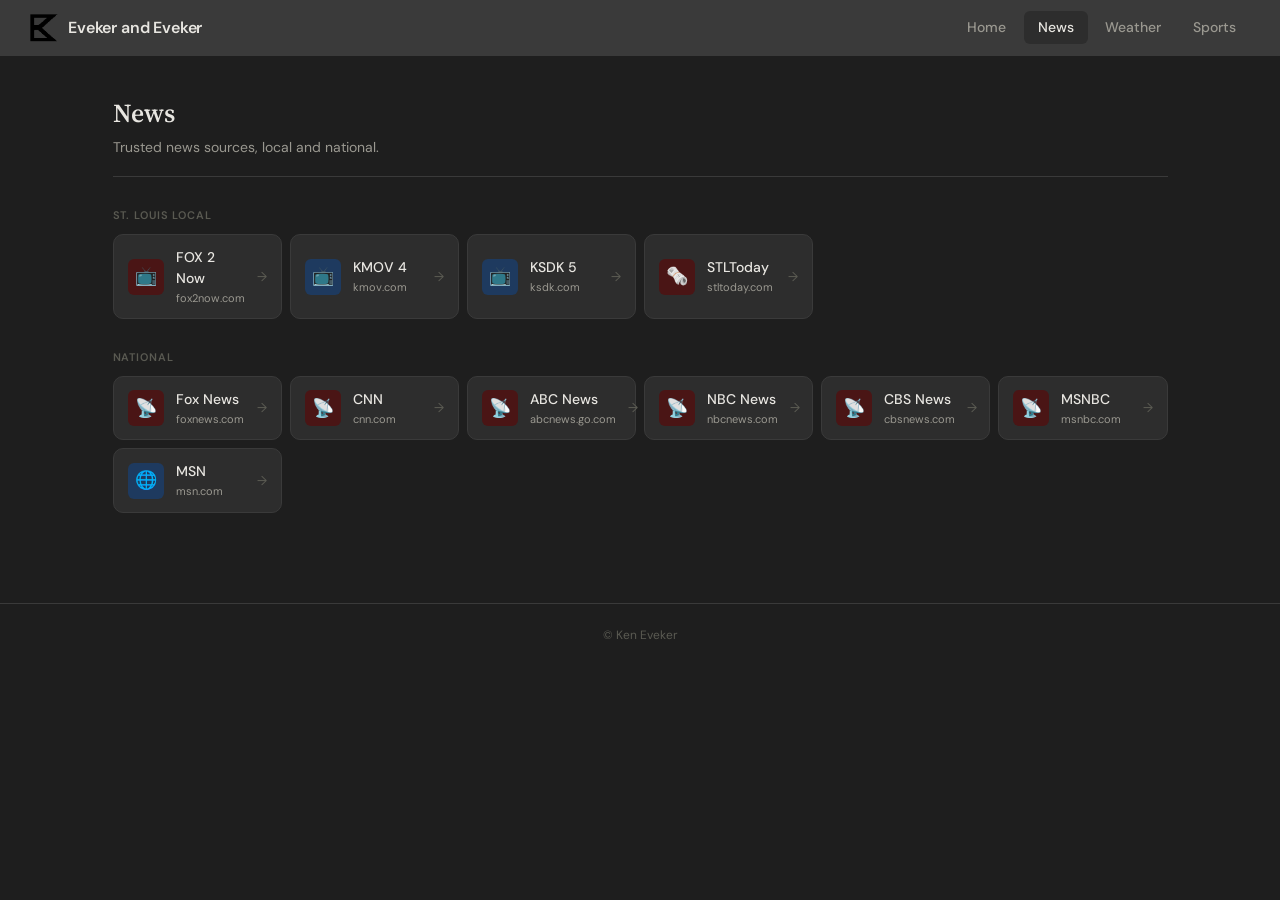
==== news.html @ 092272ca "Add files via upload" ====
<!DOCTYPE html>
<html lang="en">
<head>
  <meta charset="UTF-8">
  <meta name="viewport" content="width=device-width, initial-scale=1.0">
  <title>News – Eveker and Eveker</title>
  <link rel="icon" href="favicon.ico" type="image/x-icon">
  <link rel="preconnect" href="https://fonts.googleapis.com">
  <link href="https://fonts.googleapis.com/css2?family=Source+Serif+4:wght@400;600&family=DM+Sans:wght@400;500;600&display=swap" rel="stylesheet">
  <link rel="stylesheet" href="style.css">
</head>
<body>

<nav>
  <a class="nav-brand" href="index.html">
    <img src="eveker-2.gif" alt="Eveker and Eveker logo">
    Eveker and Eveker
  </a>
  <div class="nav-links">
    <a href="index.html">Home</a>
    <a href="news.html" class="active">News</a>
    <a href="weather.html">Weather</a>
    <a href="sports.html">Sports</a>
  </div>
</nav>

<div class="page">
  <div class="page-header">
    <h1>News</h1>
    <p>Trusted news sources, local and national.</p>
  </div>

  <!-- ST. LOUIS LOCAL -->
  <div class="section-group">
    <p class="section-label">St. Louis Local</p>
    <div class="grid">
      <a class="card" href="https://www.fox2now.com/" target="_blank" rel="noopener">
        <div class="card-icon icon-red">📺</div>
        <div>
          <p class="card-label">FOX 2 Now</p>
          <p class="card-domain">fox2now.com</p>
        </div>
        <span class="card-arrow">→</span>
      </a>
      <a class="card" href="https://www.kmov.com/" target="_blank" rel="noopener">
        <div class="card-icon icon-blue">📺</div>
        <div>
          <p class="card-label">KMOV 4</p>
          <p class="card-domain">kmov.com</p>
        </div>
        <span class="card-arrow">→</span>
      </a>
      <a class="card" href="https://www.ksdk.com/" target="_blank" rel="noopener">
        <div class="card-icon icon-blue">📺</div>
        <div>
          <p class="card-label">KSDK 5</p>
          <p class="card-domain">ksdk.com</p>
        </div>
        <span class="card-arrow">→</span>
      </a>
      <a class="card" href="https://www.stltoday.com/" target="_blank" rel="noopener">
        <div class="card-icon icon-red">🗞️</div>
        <div>
          <p class="card-label">STLToday</p>
          <p class="card-domain">stltoday.com</p>
        </div>
        <span class="card-arrow">→</span>
      </a>
    </div>
  </div>

  <!-- NATIONAL -->
  <div class="section-group">
    <p class="section-label">National</p>
    <div class="grid">
      <a class="card" href="https://www.foxnews.com/" target="_blank" rel="noopener">
        <div class="card-icon icon-red">📡</div>
        <div>
          <p class="card-label">Fox News</p>
          <p class="card-domain">foxnews.com</p>
        </div>
        <span class="card-arrow">→</span>
      </a>
      <a class="card" href="https://www.cnn.com/" target="_blank" rel="noopener">
        <div class="card-icon icon-red">📡</div>
        <div>
          <p class="card-label">CNN</p>
          <p class="card-domain">cnn.com</p>
        </div>
        <span class="card-arrow">→</span>
      </a>
      <a class="card" href="https://abcnews.go.com/" target="_blank" rel="noopener">
        <div class="card-icon icon-red">📡</div>
        <div>
          <p class="card-label">ABC News</p>
          <p class="card-domain">abcnews.go.com</p>
        </div>
        <span class="card-arrow">→</span>
      </a>
      <a class="card" href="https://www.nbcnews.com/" target="_blank" rel="noopener">
        <div class="card-icon icon-red">📡</div>
        <div>
          <p class="card-label">NBC News</p>
          <p class="card-domain">nbcnews.com</p>
        </div>
        <span class="card-arrow">→</span>
      </a>
      <a class="card" href="https://www.cbsnews.com/" target="_blank" rel="noopener">
        <div class="card-icon icon-red">📡</div>
        <div>
          <p class="card-label">CBS News</p>
          <p class="card-domain">cbsnews.com</p>
        </div>
        <span class="card-arrow">→</span>
      </a>
      <a class="card" href="https://www.msnbc.com/" target="_blank" rel="noopener">
        <div class="card-icon icon-red">📡</div>
        <div>
          <p class="card-label">MSNBC</p>
          <p class="card-domain">msnbc.com</p>
        </div>
        <span class="card-arrow">→</span>
      </a>
      <a class="card" href="https://www.msn.com/" target="_blank" rel="noopener">
        <div class="card-icon icon-blue">🌐</div>
        <div>
          <p class="card-label">MSN</p>
          <p class="card-domain">msn.com</p>
        </div>
        <span class="card-arrow">→</span>
      </a>
    </div>
  </div>

</div>

<footer>© Ken Eveker</footer>

</body>
</html>
---- style.css ----
/* =====================
   Eveker and Eveker
   Global Styles
   ===================== */

*, *::before, *::after { box-sizing: border-box; margin: 0; padding: 0; }

:root {
  --bg-page:       #1e1e1e;
  --bg-nav:        #3a3a3a;
  --bg-card:       #2d2d2d;
  --bg-card-hover: #363636;
  --bg-section:    #252525;
  --border:        #3a3a3a;
  --text-primary:  #e8e6e1;
  --text-secondary:#9a9890;
  --text-dim:      #5a5a52;
  --accent-blue:   #3b82f6;
  --accent-red:    #ef4444;
  --accent-green:  #22c55e;
  --radius-sm:     6px;
  --radius-md:     10px;
  --radius-lg:     14px;
}

html, body {
  min-height: 100vh;
  background: var(--bg-page);
  color: var(--text-primary);
  font-family: 'DM Sans', sans-serif;
  font-size: 15px;
  line-height: 1.5;
}

a { color: inherit; text-decoration: none; }

/* ---- NAV ---- */
nav {
  position: sticky;
  top: 0;
  z-index: 100;
  background: var(--bg-nav);
  border-bottom: 1px solid var(--border);
  display: flex;
  align-items: center;
  gap: 2rem;
  padding: 0 2rem;
  height: 56px;
}

.nav-brand {
  display: flex;
  align-items: center;
  gap: 10px;
  font-size: 16px;
  font-weight: 600;
  letter-spacing: -0.01em;
  color: var(--text-primary);
  white-space: nowrap;
}

.nav-brand img {
  width: 28px;
  height: 28px;
  object-fit: contain;
  flex-shrink: 0;
}

.nav-links {
  display: flex;
  gap: 0.25rem;
  margin-left: auto;
}

.nav-links a {
  padding: 6px 14px;
  border-radius: var(--radius-sm);
  font-size: 14px;
  font-weight: 500;
  color: var(--text-secondary);
  transition: background 0.15s, color 0.15s;
}

.nav-links a:hover {
  background: var(--bg-card);
  color: var(--text-primary);
}

.nav-links a.active {
  background: var(--bg-card);
  color: var(--text-primary);
}

/* ---- PAGE WRAPPER ---- */
.page {
  max-width: 1100px;
  margin: 0 auto;
  padding: 2.5rem 1.5rem 4rem;
}

/* ---- PAGE HEADER ---- */
.page-header {
  margin-bottom: 2rem;
  padding-bottom: 1.25rem;
  border-bottom: 1px solid var(--border);
}

.page-header h1 {
  font-family: 'Source Serif 4', serif;
  font-size: 26px;
  font-weight: 600;
  color: var(--text-primary);
  margin-bottom: 4px;
}

.page-header p {
  font-size: 14px;
  color: var(--text-secondary);
}

/* ---- SECTION LABEL ---- */
.section-label {
  font-size: 11px;
  font-weight: 600;
  letter-spacing: 0.08em;
  text-transform: uppercase;
  color: var(--text-dim);
  margin: 0 0 10px;
}

.section-group {
  margin-bottom: 2rem;
}

/* ---- CARD GRID ---- */
.grid {
  display: grid;
  grid-template-columns: repeat(auto-fill, minmax(160px, 1fr));
  gap: 8px;
}

/* ---- LINK CARD ---- */
.card {
  display: flex;
  align-items: center;
  gap: 12px;
  padding: 12px 14px;
  background: var(--bg-card);
  border: 1px solid var(--border);
  border-radius: var(--radius-md);
  cursor: pointer;
  transition: background 0.15s, border-color 0.15s;
}

.card:hover {
  background: var(--bg-card-hover);
  border-color: #4a4a4a;
}

.card-icon {
  width: 36px;
  height: 36px;
  border-radius: var(--radius-sm);
  display: flex;
  align-items: center;
  justify-content: center;
  flex-shrink: 0;
  font-size: 18px;
}

.card-label {
  font-size: 14px;
  font-weight: 500;
  color: var(--text-primary);
}

.card-domain {
  font-size: 11px;
  color: var(--text-secondary);
  margin-top: 1px;
}

.card-arrow {
  margin-left: auto;
  color: var(--text-dim);
  font-size: 13px;
  flex-shrink: 0;
}

/* ---- HOME SECTION CARDS ---- */
.home-grid {
  display: grid;
  grid-template-columns: repeat(auto-fill, minmax(220px, 1fr));
  gap: 16px;
  margin-top: 2rem;
}

.home-card {
  display: flex;
  flex-direction: column;
  gap: 10px;
  padding: 1.5rem;
  background: var(--bg-section);
  border: 1px solid var(--border);
  border-radius: var(--radius-lg);
  transition: background 0.15s, border-color 0.15s;
}

.home-card:hover {
  background: var(--bg-card-hover);
  border-color: #4a4a4a;
}

.home-card-icon {
  font-size: 28px;
}

.home-card-title {
  font-family: 'Source Serif 4', serif;
  font-size: 18px;
  font-weight: 600;
  color: var(--text-primary);
}

.home-card-desc {
  font-size: 13px;
  color: var(--text-secondary);
  line-height: 1.5;
}

.home-card-arrow {
  margin-top: auto;
  font-size: 13px;
  color: var(--text-dim);
}

/* ---- FOOTER ---- */
footer {
  text-align: center;
  padding: 1.5rem;
  font-size: 12px;
  color: var(--text-dim);
  border-top: 1px solid var(--border);
}

/* ---- ICON COLOR HELPERS ---- */
.icon-blue   { background: #1e3a5f; color: #93c5fd; }
.icon-red    { background: #4a1515; color: #fca5a5; }
.icon-green  { background: #14401e; color: #86efac; }
.icon-yellow { background: #3d3000; color: #fde68a; }
.icon-purple { background: #2d1f4a; color: #c4b5fd; }
.icon-teal   { background: #0f3535; color: #5eead4; }
.icon-orange { background: #3d1f00; color: #fdba74; }
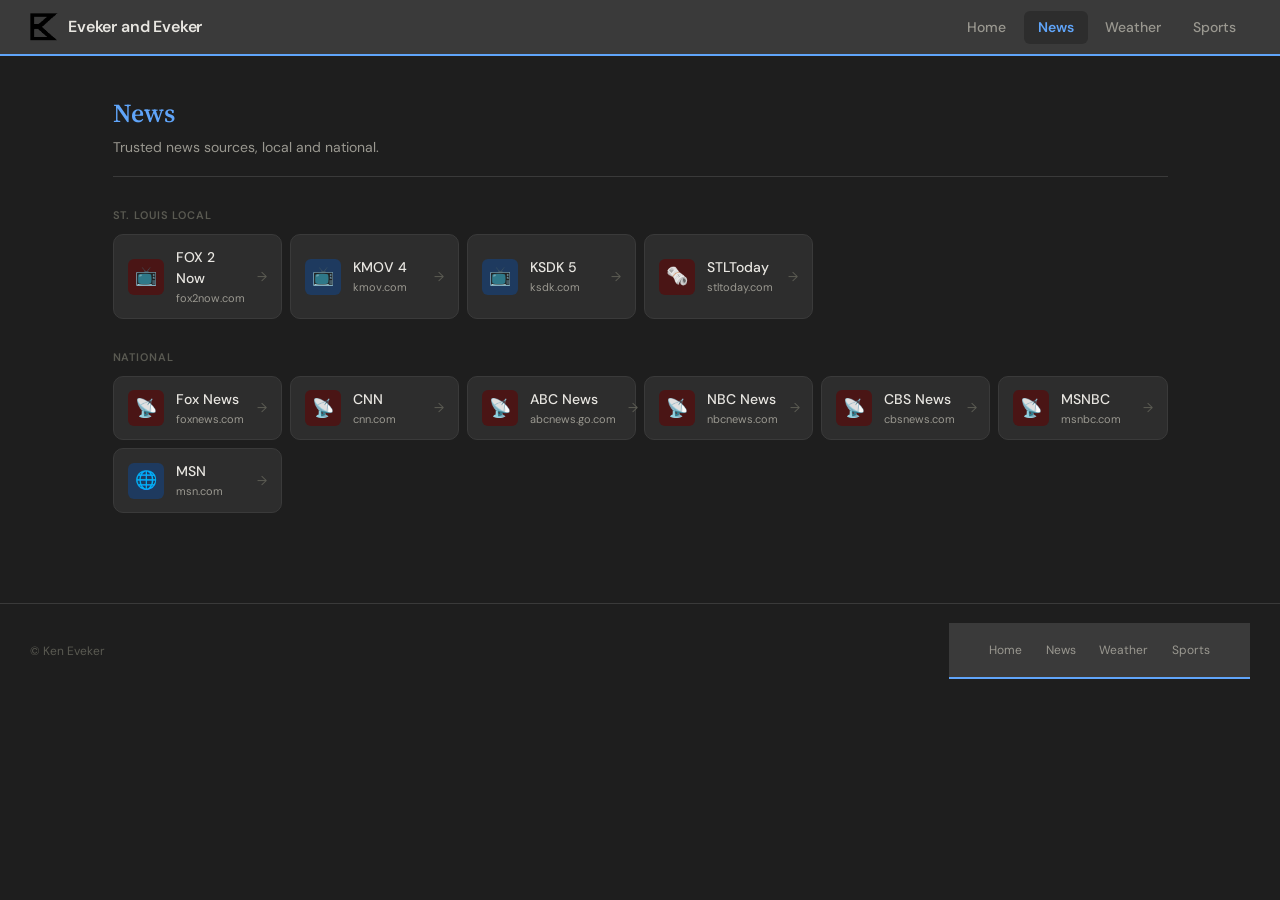
==== commit fad4ad77: "Changes to design" ====
--- a/news.html
+++ b/news.html
@@ -9,7 +9,7 @@
   <link href="https://fonts.googleapis.com/css2?family=Source+Serif+4:wght@400;600&family=DM+Sans:wght@400;500;600&display=swap" rel="stylesheet">
   <link rel="stylesheet" href="style.css">
 </head>
-<body>
+<body class="page-news">
 
 <nav>
   <a class="nav-brand" href="index.html">
@@ -22,7 +22,16 @@
     <a href="weather.html">Weather</a>
     <a href="sports.html">Sports</a>
   </div>
+  <button class="nav-hamburger" onclick="toggleMenu()" aria-label="Menu">
+    <span></span><span></span><span></span>
+  </button>
 </nav>
+<div class="nav-mobile" id="mobileMenu">
+  <a href="index.html">Home</a>
+  <a href="news.html" class="active">News</a>
+  <a href="weather.html">Weather</a>
+  <a href="sports.html">Sports</a>
+</div>
 
 <div class="page">
   <div class="page-header">
@@ -30,111 +39,88 @@
     <p>Trusted news sources, local and national.</p>
   </div>
 
-  <!-- ST. LOUIS LOCAL -->
   <div class="section-group">
     <p class="section-label">St. Louis Local</p>
     <div class="grid">
       <a class="card" href="https://www.fox2now.com/" target="_blank" rel="noopener">
         <div class="card-icon icon-red">📺</div>
-        <div>
-          <p class="card-label">FOX 2 Now</p>
-          <p class="card-domain">fox2now.com</p>
-        </div>
+        <div><p class="card-label">FOX 2 Now</p><p class="card-domain">fox2now.com</p></div>
         <span class="card-arrow">→</span>
       </a>
       <a class="card" href="https://www.kmov.com/" target="_blank" rel="noopener">
         <div class="card-icon icon-blue">📺</div>
-        <div>
-          <p class="card-label">KMOV 4</p>
-          <p class="card-domain">kmov.com</p>
-        </div>
+        <div><p class="card-label">KMOV 4</p><p class="card-domain">kmov.com</p></div>
         <span class="card-arrow">→</span>
       </a>
       <a class="card" href="https://www.ksdk.com/" target="_blank" rel="noopener">
         <div class="card-icon icon-blue">📺</div>
-        <div>
-          <p class="card-label">KSDK 5</p>
-          <p class="card-domain">ksdk.com</p>
-        </div>
+        <div><p class="card-label">KSDK 5</p><p class="card-domain">ksdk.com</p></div>
         <span class="card-arrow">→</span>
       </a>
       <a class="card" href="https://www.stltoday.com/" target="_blank" rel="noopener">
         <div class="card-icon icon-red">🗞️</div>
-        <div>
-          <p class="card-label">STLToday</p>
-          <p class="card-domain">stltoday.com</p>
-        </div>
+        <div><p class="card-label">STLToday</p><p class="card-domain">stltoday.com</p></div>
         <span class="card-arrow">→</span>
       </a>
     </div>
   </div>
 
-  <!-- NATIONAL -->
   <div class="section-group">
     <p class="section-label">National</p>
     <div class="grid">
       <a class="card" href="https://www.foxnews.com/" target="_blank" rel="noopener">
         <div class="card-icon icon-red">📡</div>
-        <div>
-          <p class="card-label">Fox News</p>
-          <p class="card-domain">foxnews.com</p>
-        </div>
+        <div><p class="card-label">Fox News</p><p class="card-domain">foxnews.com</p></div>
         <span class="card-arrow">→</span>
       </a>
       <a class="card" href="https://www.cnn.com/" target="_blank" rel="noopener">
         <div class="card-icon icon-red">📡</div>
-        <div>
-          <p class="card-label">CNN</p>
-          <p class="card-domain">cnn.com</p>
-        </div>
+        <div><p class="card-label">CNN</p><p class="card-domain">cnn.com</p></div>
         <span class="card-arrow">→</span>
       </a>
       <a class="card" href="https://abcnews.go.com/" target="_blank" rel="noopener">
         <div class="card-icon icon-red">📡</div>
-        <div>
-          <p class="card-label">ABC News</p>
-          <p class="card-domain">abcnews.go.com</p>
-        </div>
+        <div><p class="card-label">ABC News</p><p class="card-domain">abcnews.go.com</p></div>
         <span class="card-arrow">→</span>
       </a>
       <a class="card" href="https://www.nbcnews.com/" target="_blank" rel="noopener">
         <div class="card-icon icon-red">📡</div>
-        <div>
-          <p class="card-label">NBC News</p>
-          <p class="card-domain">nbcnews.com</p>
-        </div>
+        <div><p class="card-label">NBC News</p><p class="card-domain">nbcnews.com</p></div>
         <span class="card-arrow">→</span>
       </a>
       <a class="card" href="https://www.cbsnews.com/" target="_blank" rel="noopener">
         <div class="card-icon icon-red">📡</div>
-        <div>
-          <p class="card-label">CBS News</p>
-          <p class="card-domain">cbsnews.com</p>
-        </div>
+        <div><p class="card-label">CBS News</p><p class="card-domain">cbsnews.com</p></div>
         <span class="card-arrow">→</span>
       </a>
       <a class="card" href="https://www.msnbc.com/" target="_blank" rel="noopener">
         <div class="card-icon icon-red">📡</div>
-        <div>
-          <p class="card-label">MSNBC</p>
-          <p class="card-domain">msnbc.com</p>
-        </div>
+        <div><p class="card-label">MSNBC</p><p class="card-domain">msnbc.com</p></div>
         <span class="card-arrow">→</span>
       </a>
       <a class="card" href="https://www.msn.com/" target="_blank" rel="noopener">
         <div class="card-icon icon-blue">🌐</div>
-        <div>
-          <p class="card-label">MSN</p>
-          <p class="card-domain">msn.com</p>
-        </div>
+        <div><p class="card-label">MSN</p><p class="card-domain">msn.com</p></div>
         <span class="card-arrow">→</span>
       </a>
     </div>
   </div>
-
 </div>
 
-<footer>© Ken Eveker</footer>
+<footer>
+  <span class="footer-copy">© Ken Eveker</span>
+  <nav class="footer-links">
+    <a href="index.html">Home</a>
+    <a href="news.html">News</a>
+    <a href="weather.html">Weather</a>
+    <a href="sports.html">Sports</a>
+  </nav>
+</footer>
 
+<script>
+function toggleMenu() {
+  document.getElementById('mobileMenu').classList.toggle('open');
+}
+</script>
 </body>
 </html>
--- a/style.css
+++ b/style.css
@@ -15,14 +15,17 @@
   --text-primary:  #e8e6e1;
   --text-secondary:#9a9890;
   --text-dim:      #5a5a52;
-  --accent-blue:   #3b82f6;
-  --accent-red:    #ef4444;
-  --accent-green:  #22c55e;
+  --accent:        #e8e6e1;
   --radius-sm:     6px;
   --radius-md:     10px;
   --radius-lg:     14px;
 }
 
+body.page-home    { --accent: #a78bfa; }
+body.page-news    { --accent: #60a5fa; }
+body.page-weather { --accent: #34d399; }
+body.page-sports  { --accent: #f87171; }
+
 html, body {
   min-height: 100vh;
   background: var(--bg-page);
@@ -30,6 +33,13 @@
   font-family: 'DM Sans', sans-serif;
   font-size: 15px;
   line-height: 1.5;
+}
+
+body { animation: fadeIn 0.25s ease; }
+
+@keyframes fadeIn {
+  from { opacity: 0; transform: translateY(6px); }
+  to   { opacity: 1; transform: translateY(0); }
 }
 
 a { color: inherit; text-decoration: none; }
@@ -40,7 +50,7 @@
   top: 0;
   z-index: 100;
   background: var(--bg-nav);
-  border-bottom: 1px solid var(--border);
+  border-bottom: 2px solid var(--accent);
   display: flex;
   align-items: center;
   gap: 2rem;
@@ -88,7 +98,57 @@
 
 .nav-links a.active {
   background: var(--bg-card);
-  color: var(--text-primary);
+  color: var(--accent);
+  font-weight: 600;
+}
+
+/* ---- HAMBURGER ---- */
+.nav-hamburger {
+  display: none;
+  flex-direction: column;
+  justify-content: center;
+  gap: 5px;
+  margin-left: auto;
+  cursor: pointer;
+  padding: 6px;
+  background: none;
+  border: none;
+}
+
+.nav-hamburger span {
+  display: block;
+  width: 22px;
+  height: 2px;
+  background: var(--text-primary);
+  border-radius: 2px;
+  transition: all 0.2s;
+}
+
+.nav-mobile {
+  display: none;
+  flex-direction: column;
+  background: var(--bg-nav);
+  border-bottom: 2px solid var(--accent);
+  padding: 0.75rem 1.5rem 1rem;
+  gap: 4px;
+}
+
+.nav-mobile a {
+  padding: 8px 12px;
+  border-radius: var(--radius-sm);
+  font-size: 15px;
+  font-weight: 500;
+  color: var(--text-secondary);
+  transition: background 0.15s, color 0.15s;
+}
+
+.nav-mobile a:hover { background: var(--bg-card); color: var(--text-primary); }
+.nav-mobile a.active { color: var(--accent); font-weight: 600; }
+.nav-mobile.open { display: flex; }
+
+@media (max-width: 600px) {
+  .nav-links { display: none; }
+  .nav-hamburger { display: flex; }
 }
 
 /* ---- PAGE WRAPPER ---- */
@@ -109,7 +169,7 @@
   font-family: 'Source Serif 4', serif;
   font-size: 26px;
   font-weight: 600;
-  color: var(--text-primary);
+  color: var(--accent);
   margin-bottom: 4px;
 }
 
@@ -128,9 +188,7 @@
   margin: 0 0 10px;
 }
 
-.section-group {
-  margin-bottom: 2rem;
-}
+.section-group { margin-bottom: 2rem; }
 
 /* ---- CARD GRID ---- */
 .grid {
@@ -149,12 +207,13 @@
   border: 1px solid var(--border);
   border-radius: var(--radius-md);
   cursor: pointer;
-  transition: background 0.15s, border-color 0.15s;
+  transition: background 0.15s, border-color 0.15s, transform 0.15s;
 }
 
 .card:hover {
   background: var(--bg-card-hover);
-  border-color: #4a4a4a;
+  border-color: var(--accent);
+  transform: translateY(-2px);
 }
 
 .card-icon {
@@ -185,7 +244,10 @@
   color: var(--text-dim);
   font-size: 13px;
   flex-shrink: 0;
-}
+  transition: color 0.15s;
+}
+
+.card:hover .card-arrow { color: var(--accent); }
 
 /* ---- HOME SECTION CARDS ---- */
 .home-grid {
@@ -203,17 +265,16 @@
   background: var(--bg-section);
   border: 1px solid var(--border);
   border-radius: var(--radius-lg);
-  transition: background 0.15s, border-color 0.15s;
+  transition: background 0.15s, border-color 0.15s, transform 0.15s;
 }
 
 .home-card:hover {
   background: var(--bg-card-hover);
-  border-color: #4a4a4a;
-}
-
-.home-card-icon {
-  font-size: 28px;
-}
+  border-color: var(--accent);
+  transform: translateY(-2px);
+}
+
+.home-card-icon { font-size: 28px; }
 
 .home-card-title {
   font-family: 'Source Serif 4', serif;
@@ -231,16 +292,75 @@
 .home-card-arrow {
   margin-top: auto;
   font-size: 13px;
-  color: var(--text-dim);
+  color: var(--accent);
+}
+
+/* ---- CLOCK ---- */
+.clock-widget {
+  display: flex;
+  align-items: center;
+  gap: 1.5rem;
+  background: var(--bg-section);
+  border: 1px solid var(--border);
+  border-left: 3px solid var(--accent);
+  border-radius: var(--radius-lg);
+  padding: 1.25rem 1.75rem;
+  margin-bottom: 2rem;
+}
+
+.clock-time {
+  font-family: 'Source Serif 4', serif;
+  font-size: 42px;
+  font-weight: 600;
+  color: var(--accent);
+  letter-spacing: -0.02em;
+  line-height: 1;
+}
+
+.clock-date {
+  font-size: 14px;
+  font-weight: 500;
+  color: var(--text-primary);
+  margin-bottom: 2px;
+}
+
+.clock-location {
+  font-size: 12px;
+  color: var(--text-secondary);
 }
 
 /* ---- FOOTER ---- */
 footer {
-  text-align: center;
-  padding: 1.5rem;
+  border-top: 1px solid var(--border);
+  padding: 1.25rem 2rem;
+  display: flex;
+  align-items: center;
+  justify-content: space-between;
+  flex-wrap: wrap;
+  gap: 0.75rem;
+}
+
+.footer-copy {
   font-size: 12px;
   color: var(--text-dim);
-  border-top: 1px solid var(--border);
+}
+
+.footer-links {
+  display: flex;
+  gap: 0.25rem;
+}
+
+.footer-links a {
+  font-size: 12px;
+  padding: 4px 10px;
+  border-radius: var(--radius-sm);
+  color: var(--text-secondary);
+  transition: background 0.15s, color 0.15s;
+}
+
+.footer-links a:hover {
+  background: var(--bg-card);
+  color: var(--accent);
 }
 
 /* ---- ICON COLOR HELPERS ---- */
@@ -250,4 +370,4 @@
 .icon-yellow { background: #3d3000; color: #fde68a; }
 .icon-purple { background: #2d1f4a; color: #c4b5fd; }
 .icon-teal   { background: #0f3535; color: #5eead4; }
-.icon-orange { background: #3d1f00; color: #fdba74; }+.icon-orange { background: #3d1f00; color: #fdba74; }
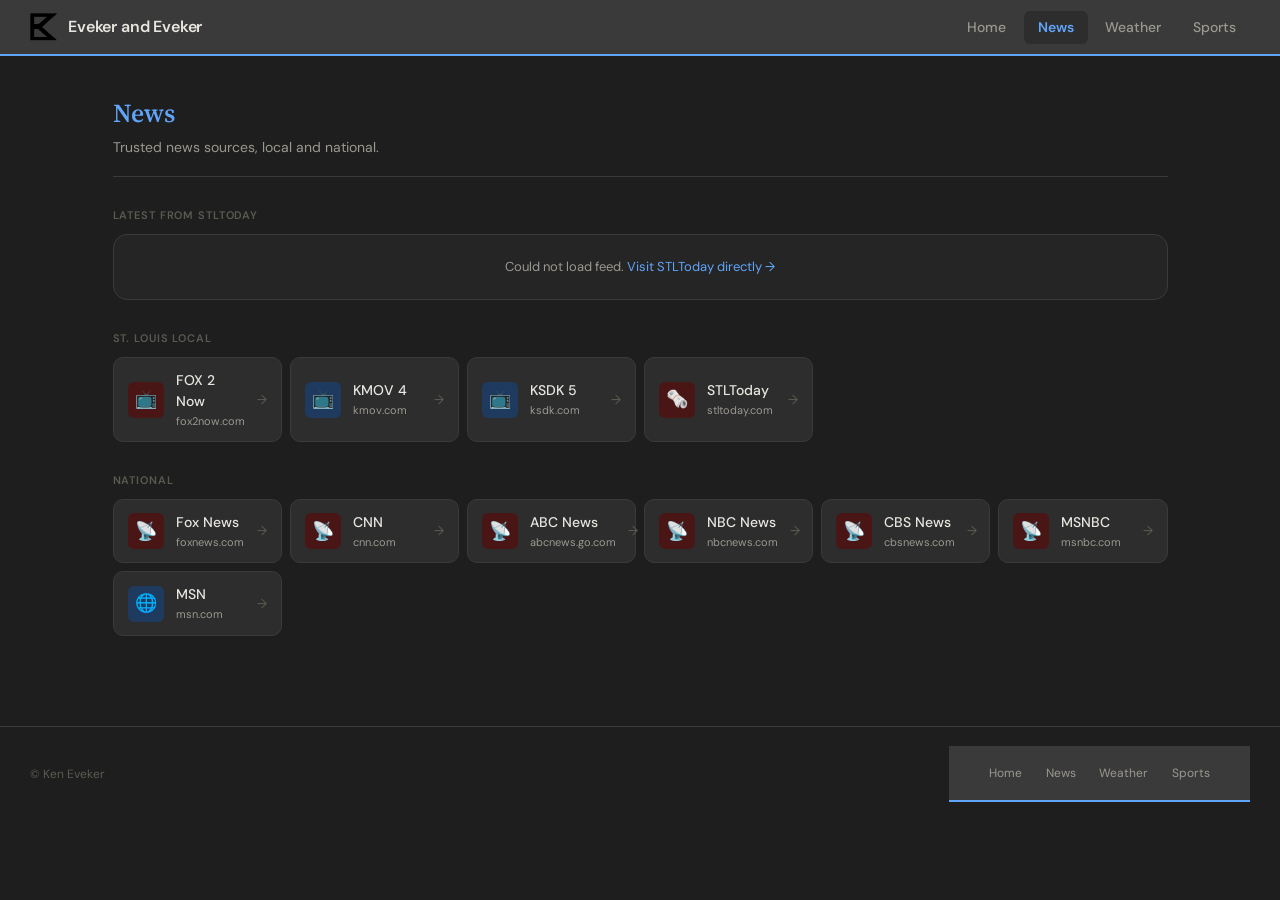
==== commit 9e1fedec: "More improvements" ====
--- a/news.html
+++ b/news.html
@@ -8,6 +8,51 @@
   <link rel="preconnect" href="https://fonts.googleapis.com">
   <link href="https://fonts.googleapis.com/css2?family=Source+Serif+4:wght@400;600&family=DM+Sans:wght@400;500;600&display=swap" rel="stylesheet">
   <link rel="stylesheet" href="style.css">
+  <style>
+    .feed-widget {
+      background: var(--bg-section);
+      border: 1px solid var(--border);
+      border-radius: var(--radius-lg);
+      overflow: hidden;
+      margin-bottom: 2rem;
+    }
+    .feed-item {
+      display: flex;
+      flex-direction: column;
+      gap: 4px;
+      padding: 14px 16px;
+      border-bottom: 1px solid var(--border);
+      transition: background 0.15s;
+      cursor: pointer;
+      text-decoration: none;
+      color: inherit;
+    }
+    .feed-item:last-child { border-bottom: none; }
+    .feed-item:hover { background: var(--bg-card-hover); }
+    .feed-title {
+      font-size: 14px;
+      font-weight: 500;
+      color: var(--text-primary);
+      line-height: 1.4;
+    }
+    .feed-item:hover .feed-title { color: var(--accent); }
+    .feed-meta {
+      font-size: 11px;
+      color: var(--text-secondary);
+    }
+    .feed-loading {
+      padding: 2rem;
+      text-align: center;
+      color: var(--text-secondary);
+      font-size: 14px;
+    }
+    .feed-error {
+      padding: 1.5rem;
+      text-align: center;
+      color: var(--text-secondary);
+      font-size: 13px;
+    }
+  </style>
 </head>
 <body class="page-news">
 
@@ -39,6 +84,15 @@
     <p>Trusted news sources, local and national.</p>
   </div>
 
+  <!-- LIVE STL NEWS FEED -->
+  <div class="section-group">
+    <p class="section-label">Latest from STLToday</p>
+    <div class="feed-widget" id="rss-feed">
+      <div class="feed-loading">Loading latest headlines…</div>
+    </div>
+  </div>
+
+  <!-- ST. LOUIS LOCAL -->
   <div class="section-group">
     <p class="section-label">St. Louis Local</p>
     <div class="grid">
@@ -65,6 +119,7 @@
     </div>
   </div>
 
+  <!-- NATIONAL -->
   <div class="section-group">
     <p class="section-label">National</p>
     <div class="grid">
@@ -121,6 +176,39 @@
 function toggleMenu() {
   document.getElementById('mobileMenu').classList.toggle('open');
 }
+
+// Load STLToday RSS feed via RSS2JSON service
+async function loadFeed() {
+  const feedEl = document.getElementById('rss-feed');
+  const rssUrl = encodeURIComponent('https://www.stltoday.com/search/?f=rss&t=article&l=50&s=start_time&sd=desc');
+  const apiUrl = `https://api.rss2json.com/v1/api.json?rss_url=${rssUrl}&count=10`;
+
+  try {
+    const res = await fetch(apiUrl);
+    const data = await res.json();
+
+    if (data.status !== 'ok' || !data.items.length) throw new Error('No items');
+
+    feedEl.innerHTML = data.items.map(item => {
+      const date = new Date(item.pubDate).toLocaleDateString('en-US', {
+        month: 'short', day: 'numeric', hour: 'numeric', minute: '2-digit'
+      });
+      return `
+        <a class="feed-item" href="${item.link}" target="_blank" rel="noopener">
+          <span class="feed-title">${item.title}</span>
+          <span class="feed-meta">${date}</span>
+        </a>`;
+    }).join('');
+  } catch (e) {
+    feedEl.innerHTML = `
+      <div class="feed-error">
+        Could not load feed. 
+        <a href="https://www.stltoday.com" target="_blank" rel="noopener" style="color:var(--accent)">Visit STLToday directly →</a>
+      </div>`;
+  }
+}
+
+loadFeed();
 </script>
 </body>
 </html>
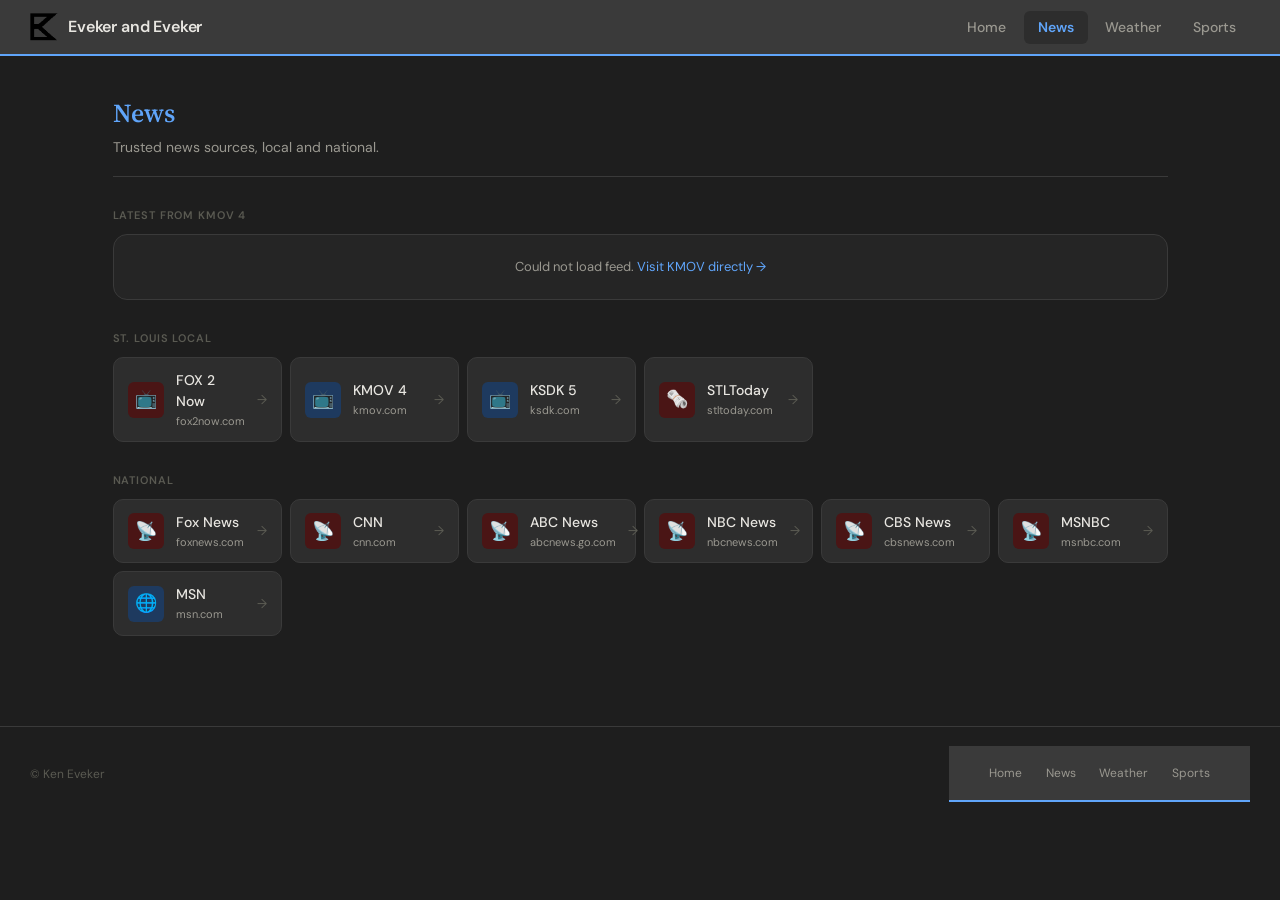
==== commit a5aa17dd: "Updat Sports and News" ====
--- a/news.html
+++ b/news.html
@@ -86,7 +86,7 @@
 
   <!-- LIVE STL NEWS FEED -->
   <div class="section-group">
-    <p class="section-label">Latest from STLToday</p>
+    <p class="section-label">Latest from KMOV 4</p>
     <div class="feed-widget" id="rss-feed">
       <div class="feed-loading">Loading latest headlines…</div>
     </div>
@@ -180,7 +180,7 @@
 // Load STLToday RSS feed via RSS2JSON service
 async function loadFeed() {
   const feedEl = document.getElementById('rss-feed');
-  const rssUrl = encodeURIComponent('https://www.stltoday.com/search/?f=rss&t=article&l=50&s=start_time&sd=desc');
+  const rssUrl = encodeURIComponent('https://www.kmov.com/news/rss.xml');
   const apiUrl = `https://api.rss2json.com/v1/api.json?rss_url=${rssUrl}&count=10`;
 
   try {
@@ -203,7 +203,7 @@
     feedEl.innerHTML = `
       <div class="feed-error">
         Could not load feed. 
-        <a href="https://www.stltoday.com" target="_blank" rel="noopener" style="color:var(--accent)">Visit STLToday directly →</a>
+        <a href="https://www.kmov.com" target="_blank" rel="noopener" style="color:var(--accent)">Visit KMOV directly →</a>
       </div>`;
   }
 }
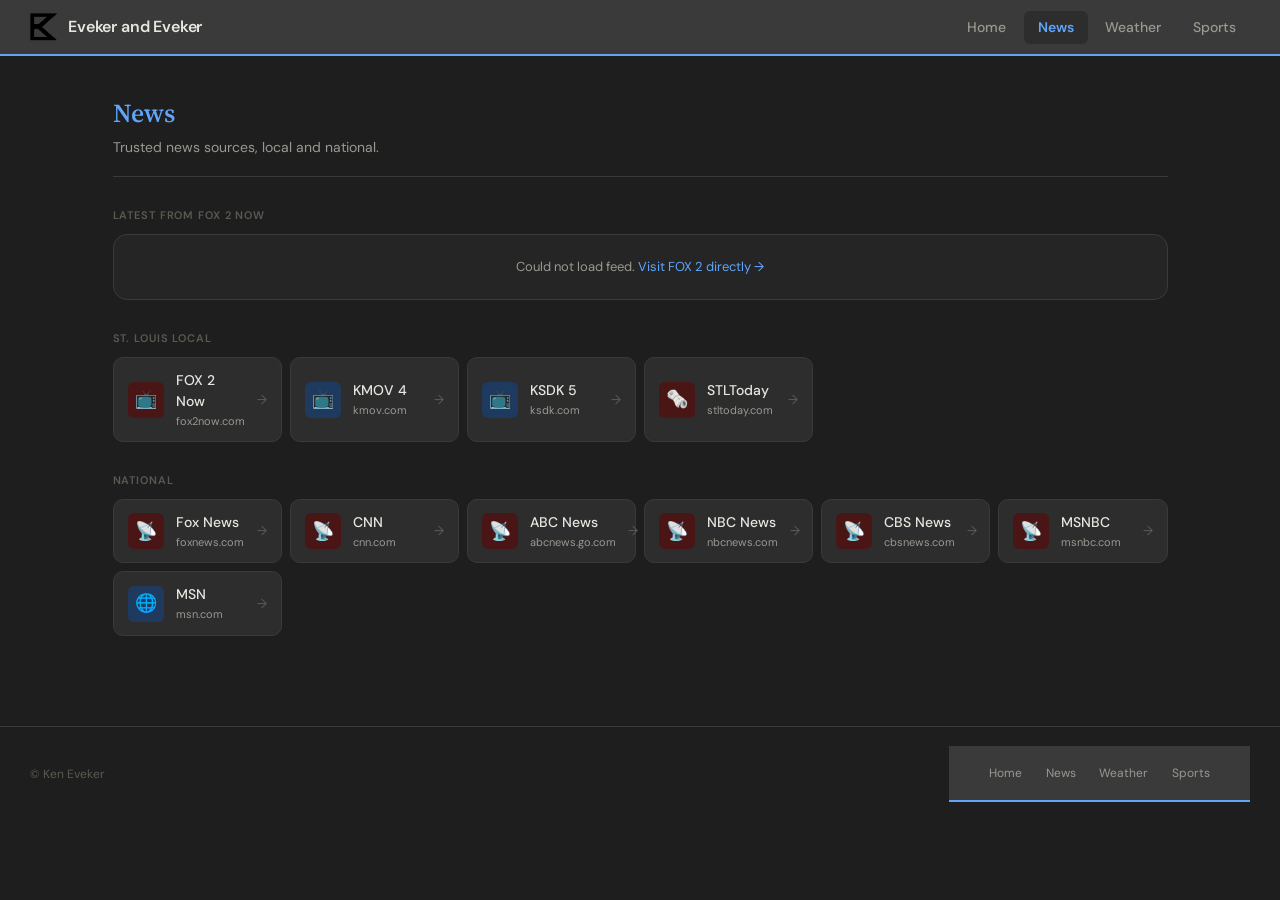
==== commit 6d631951: "change source for news feed" ====
--- a/news.html
+++ b/news.html
@@ -86,7 +86,7 @@
 
   <!-- LIVE STL NEWS FEED -->
   <div class="section-group">
-    <p class="section-label">Latest from KMOV 4</p>
+    <p class="section-label">Latest from FOX 2 Now</p>
     <div class="feed-widget" id="rss-feed">
       <div class="feed-loading">Loading latest headlines…</div>
     </div>
@@ -180,7 +180,7 @@
 // Load STLToday RSS feed via RSS2JSON service
 async function loadFeed() {
   const feedEl = document.getElementById('rss-feed');
-  const rssUrl = encodeURIComponent('https://www.kmov.com/news/rss.xml');
+  const rssUrl = encodeURIComponent('https://fox2now.com/feed');
   const apiUrl = `https://api.rss2json.com/v1/api.json?rss_url=${rssUrl}&count=10`;
 
   try {
@@ -203,7 +203,7 @@
     feedEl.innerHTML = `
       <div class="feed-error">
         Could not load feed. 
-        <a href="https://www.kmov.com" target="_blank" rel="noopener" style="color:var(--accent)">Visit KMOV directly →</a>
+        <a href="https://fox2now.com" target="_blank" rel="noopener" style="color:var(--accent)">Visit FOX 2 directly →</a>
       </div>`;
   }
 }
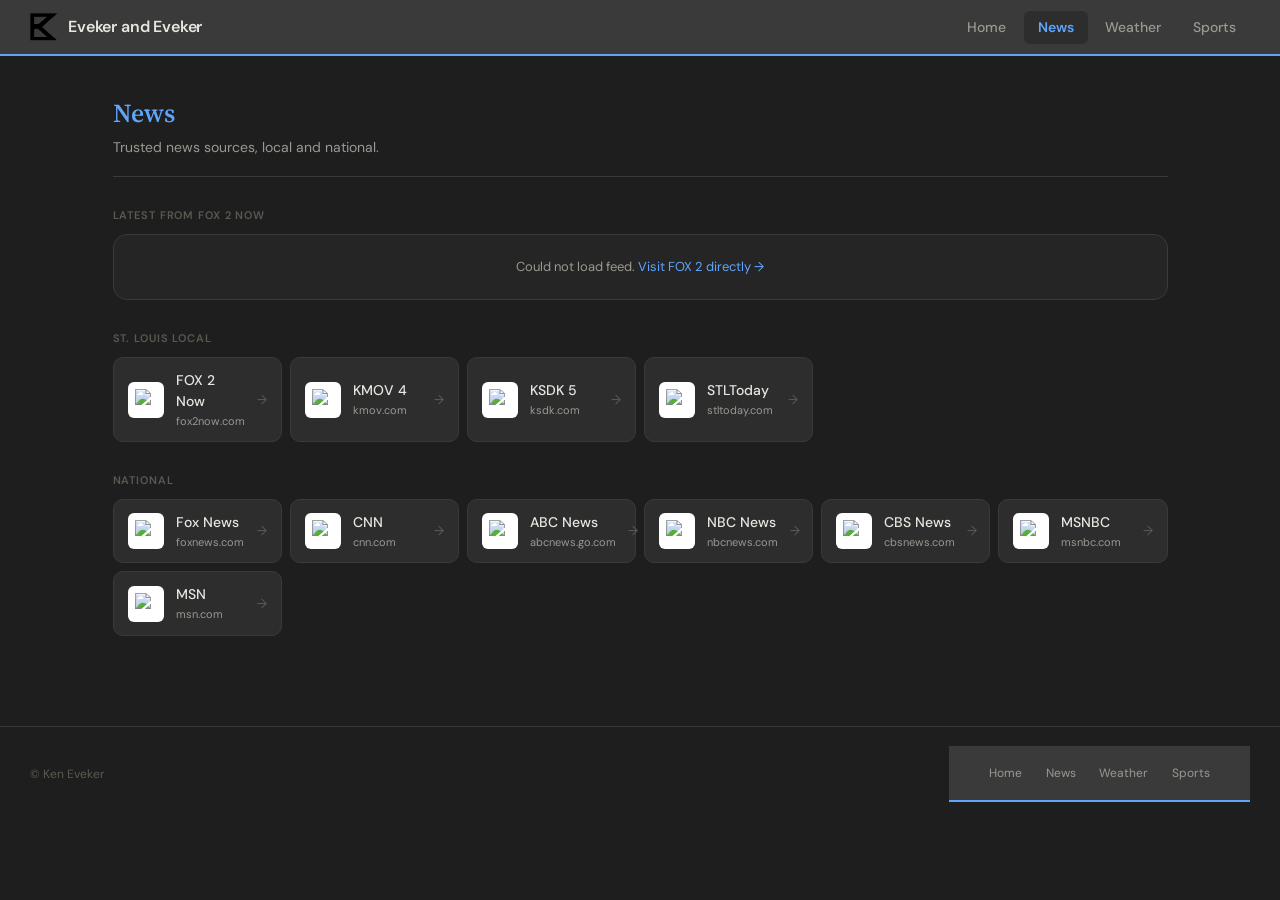
==== commit bf044fea: "Change Logos / Icons" ====
--- a/news.html
+++ b/news.html
@@ -97,22 +97,22 @@
     <p class="section-label">St. Louis Local</p>
     <div class="grid">
       <a class="card" href="https://www.fox2now.com/" target="_blank" rel="noopener">
-        <div class="card-icon icon-red">📺</div>
+        <div class="card-icon favicon-icon"><img src="https://www.google.com/s2/favicons?domain=fox2now.com&sz=32" alt="fox2now.com logo" onerror="this.parentElement.style.display=\'none\'"></div>
         <div><p class="card-label">FOX 2 Now</p><p class="card-domain">fox2now.com</p></div>
         <span class="card-arrow">→</span>
       </a>
       <a class="card" href="https://www.kmov.com/" target="_blank" rel="noopener">
-        <div class="card-icon icon-blue">📺</div>
+        <div class="card-icon favicon-icon"><img src="https://www.google.com/s2/favicons?domain=kmov.com&sz=32" alt="kmov.com logo" onerror="this.parentElement.style.display=\'none\'"></div>
         <div><p class="card-label">KMOV 4</p><p class="card-domain">kmov.com</p></div>
         <span class="card-arrow">→</span>
       </a>
       <a class="card" href="https://www.ksdk.com/" target="_blank" rel="noopener">
-        <div class="card-icon icon-blue">📺</div>
+        <div class="card-icon favicon-icon"><img src="https://www.google.com/s2/favicons?domain=ksdk.com&sz=32" alt="ksdk.com logo" onerror="this.parentElement.style.display=\'none\'"></div>
         <div><p class="card-label">KSDK 5</p><p class="card-domain">ksdk.com</p></div>
         <span class="card-arrow">→</span>
       </a>
       <a class="card" href="https://www.stltoday.com/" target="_blank" rel="noopener">
-        <div class="card-icon icon-red">🗞️</div>
+        <div class="card-icon favicon-icon"><img src="https://www.google.com/s2/favicons?domain=stltoday.com&sz=32" alt="stltoday.com logo" onerror="this.parentElement.style.display=\'none\'"></div>
         <div><p class="card-label">STLToday</p><p class="card-domain">stltoday.com</p></div>
         <span class="card-arrow">→</span>
       </a>
@@ -124,37 +124,37 @@
     <p class="section-label">National</p>
     <div class="grid">
       <a class="card" href="https://www.foxnews.com/" target="_blank" rel="noopener">
-        <div class="card-icon icon-red">📡</div>
+        <div class="card-icon favicon-icon"><img src="https://www.google.com/s2/favicons?domain=foxnews.com&sz=32" alt="foxnews.com logo" onerror="this.parentElement.style.display=\'none\'"></div>
         <div><p class="card-label">Fox News</p><p class="card-domain">foxnews.com</p></div>
         <span class="card-arrow">→</span>
       </a>
       <a class="card" href="https://www.cnn.com/" target="_blank" rel="noopener">
-        <div class="card-icon icon-red">📡</div>
+        <div class="card-icon favicon-icon"><img src="https://www.google.com/s2/favicons?domain=cnn.com&sz=32" alt="cnn.com logo" onerror="this.parentElement.style.display=\'none\'"></div>
         <div><p class="card-label">CNN</p><p class="card-domain">cnn.com</p></div>
         <span class="card-arrow">→</span>
       </a>
       <a class="card" href="https://abcnews.go.com/" target="_blank" rel="noopener">
-        <div class="card-icon icon-red">📡</div>
+        <div class="card-icon favicon-icon"><img src="https://www.google.com/s2/favicons?domain=abcnews.go.com&sz=32" alt="abcnews.go.com logo" onerror="this.parentElement.style.display=\'none\'"></div>
         <div><p class="card-label">ABC News</p><p class="card-domain">abcnews.go.com</p></div>
         <span class="card-arrow">→</span>
       </a>
       <a class="card" href="https://www.nbcnews.com/" target="_blank" rel="noopener">
-        <div class="card-icon icon-red">📡</div>
+        <div class="card-icon favicon-icon"><img src="https://www.google.com/s2/favicons?domain=nbcnews.com&sz=32" alt="nbcnews.com logo" onerror="this.parentElement.style.display=\'none\'"></div>
         <div><p class="card-label">NBC News</p><p class="card-domain">nbcnews.com</p></div>
         <span class="card-arrow">→</span>
       </a>
       <a class="card" href="https://www.cbsnews.com/" target="_blank" rel="noopener">
-        <div class="card-icon icon-red">📡</div>
+        <div class="card-icon favicon-icon"><img src="https://www.google.com/s2/favicons?domain=cbsnews.com&sz=32" alt="cbsnews.com logo" onerror="this.parentElement.style.display=\'none\'"></div>
         <div><p class="card-label">CBS News</p><p class="card-domain">cbsnews.com</p></div>
         <span class="card-arrow">→</span>
       </a>
       <a class="card" href="https://www.msnbc.com/" target="_blank" rel="noopener">
-        <div class="card-icon icon-red">📡</div>
+        <div class="card-icon favicon-icon"><img src="https://www.google.com/s2/favicons?domain=msnbc.com&sz=32" alt="msnbc.com logo" onerror="this.parentElement.style.display=\'none\'"></div>
         <div><p class="card-label">MSNBC</p><p class="card-domain">msnbc.com</p></div>
         <span class="card-arrow">→</span>
       </a>
       <a class="card" href="https://www.msn.com/" target="_blank" rel="noopener">
-        <div class="card-icon icon-blue">🌐</div>
+        <div class="card-icon favicon-icon"><img src="https://www.google.com/s2/favicons?domain=msn.com&sz=32" alt="msn.com logo" onerror="this.parentElement.style.display=\'none\'"></div>
         <div><p class="card-label">MSN</p><p class="card-domain">msn.com</p></div>
         <span class="card-arrow">→</span>
       </a>
--- a/style.css
+++ b/style.css
@@ -363,6 +363,20 @@
   color: var(--accent);
 }
 
+/* ---- FAVICON ICONS ---- */
+.favicon-icon {
+  background: #fff;
+  display: flex;
+  align-items: center;
+  justify-content: center;
+}
+
+.favicon-icon img {
+  width: 22px;
+  height: 22px;
+  object-fit: contain;
+}
+
 /* ---- ICON COLOR HELPERS ---- */
 .icon-blue   { background: #1e3a5f; color: #93c5fd; }
 .icon-red    { background: #4a1515; color: #fca5a5; }
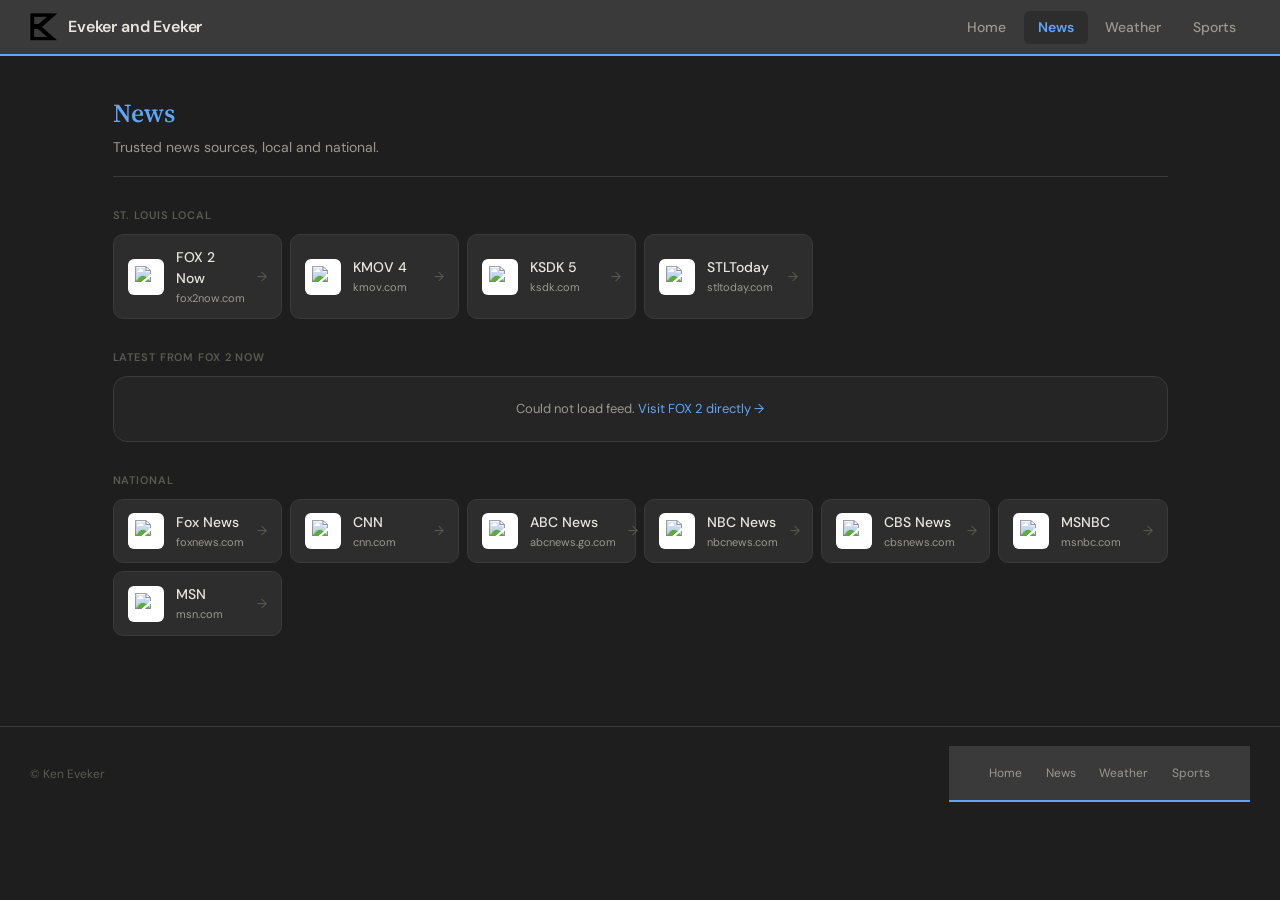
==== commit efb79abc: "Change new headline location" ====
--- a/news.html
+++ b/news.html
@@ -84,14 +84,6 @@
     <p>Trusted news sources, local and national.</p>
   </div>
 
-  <!-- LIVE STL NEWS FEED -->
-  <div class="section-group">
-    <p class="section-label">Latest from FOX 2 Now</p>
-    <div class="feed-widget" id="rss-feed">
-      <div class="feed-loading">Loading latest headlines…</div>
-    </div>
-  </div>
-
   <!-- ST. LOUIS LOCAL -->
   <div class="section-group">
     <p class="section-label">St. Louis Local</p>
@@ -116,6 +108,14 @@
         <div><p class="card-label">STLToday</p><p class="card-domain">stltoday.com</p></div>
         <span class="card-arrow">→</span>
       </a>
+    </div>
+  </div>
+
+  <!-- LIVE STL NEWS FEED -->
+  <div class="section-group">
+    <p class="section-label">Latest from FOX 2 Now</p>
+    <div class="feed-widget" id="rss-feed">
+      <div class="feed-loading">Loading latest headlines…</div>
     </div>
   </div>
 
